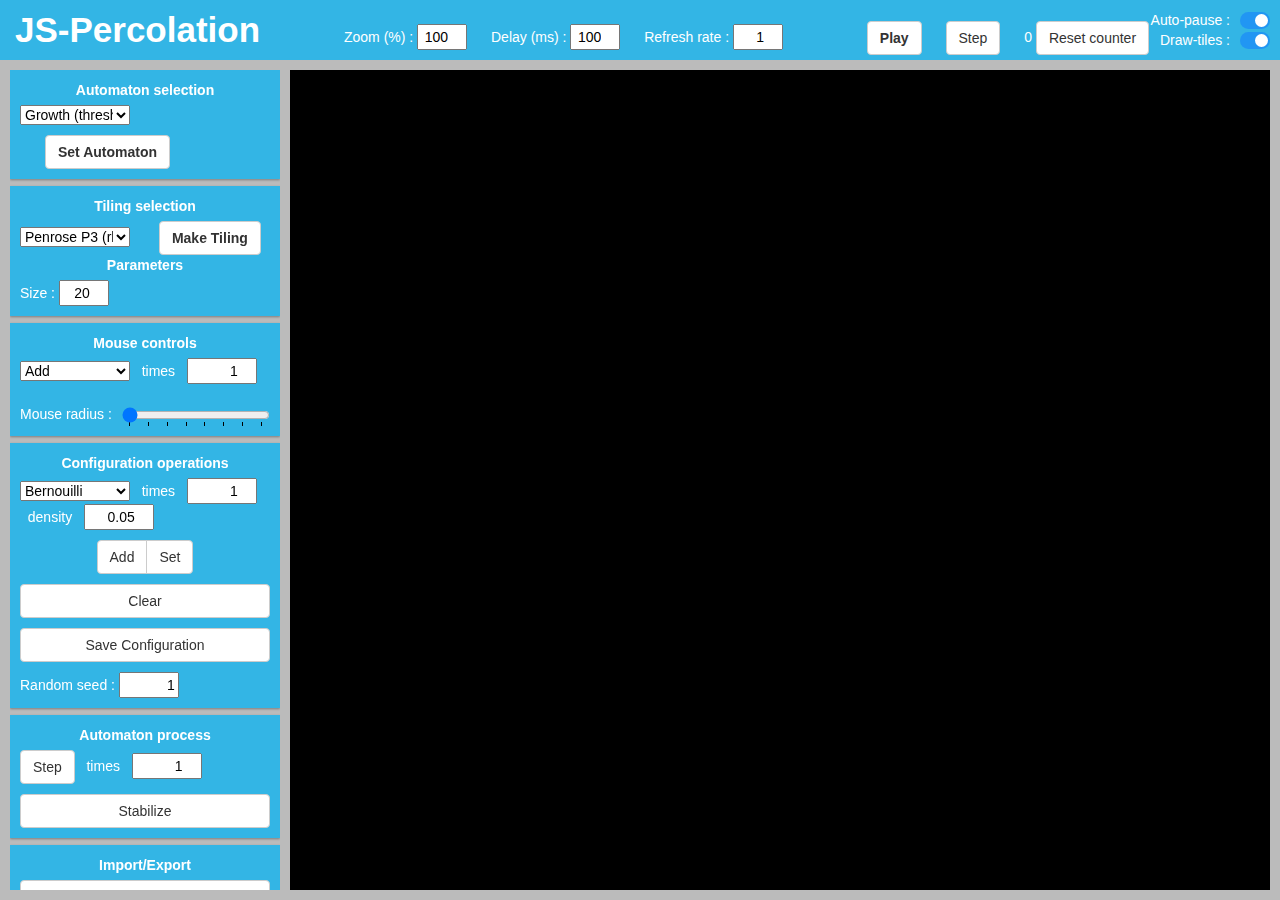
==== JS-Perco.html @ ef55e24b "creation of a html page for percolation" ====
<!DOCTYPE html>
<head>
	<meta charset="UTF-8">
	<title>JS-Percolation</title>
	<link rel="icon" href="favicon.ico" />

	<!-- ####################################################### CSS IMPORTS -->
	<style>
		@import "./css/bootstrap.min.css";
		@import "./css/scrollbar.css";
		@import "./css/modal.css";
		@import "./css/elements.css";
	</style>
</head>
<body>
	<!-- ################################################################ UPPER BAR -->
	<header>
		<span style="margin-left:10px; margin-right:80px; font-size:35px; font-weight:bold;">JS-Percolation</span>
		Zoom (%) :
			<input type="number" id="zoomLevel" style="margin-right:20px" oninput="set_zoom(this)" value="100" max="9999" step="10"/>
		Delay (ms) :
			<input type="number" id="delay" style="margin-right:20px" value="100" oninput="changeDelay(this);" min="0" max="10000"/>
		Refresh rate :
			<input type="number" id="IPF" style="margin-right:80px" value="1" oninput="changeIPS(this);" min="1" max="999"/>
		<button id="playButton" onclick="playPause(this)" class="btn btn-default" style="margin-right:20px; font-weight:bold;">Play</button>
		<button onclick="step()" style="margin-right:20px" class="btn btn-default">Step</button>
        <span id="number_of_steps"></span>
		<button onclick="reset_number_of_steps()" style="margin-right:20px" class="btn btn-default">Reset counter</button>
		<!-- <button onclick="stepPerco()" style="margin-right:20px" class="btn btn-default">Perco &theta;=2</button> -->

		<!-- <button id="stabilizeButton"  onclick="stabTiling()" class="btn btn-primary">Stabilize</button> -->

		<!-- Upper right alignment -->
		<span style="position:absolute; top:10px; right:50px"> Auto-pause : </span>
			<label class="switch" style="position:absolute; top:12px; right:10px">
			  <input type="checkbox" id="pauseToggle" checked = "true">
			  <span class="slider round"></span>
			</label>

		<!-- Upper right alignment -->
		<span style="position:absolute; top:30px; right:50px"> Draw-tiles : </span>
			<label class="switch" style="position:absolute; top:32px; right:10px">
			  <input type="checkbox" id="wireFrameToggle" oninput="enableWireFrame(this);" checked = "true">
			  <span class="slider round"></span>
			</label>

	</header>

	<!-- ################################################################ CONTROL (LEFT) BAR -->
	<nav>

	  <!-- ############################################################ Main Controls -->
	  <div id="automaton controls" class="controlGroup">
	    <p class="groupTitle">Automaton selection</p>
	    <select id="AutomatonSelect">
	      <optgroup label="Threshold">
		<option value="Growth">Growth (threshold 1)</option>
		<option value="Bootstrap">Bootsrap (threshold 2)</option>
		<option value="Threshold3">Blocking (threshold 3)</option>
	      </optgroup>
	      <optgroup label="Directionnal">
		<option value="Directionnal_half_plane">Directionnal half plane</option>
		<option value="Directionnal_positive">Directionnal positive</option>
	      </optgroup>
	    </select>
	    <br>
	    	<button onclick="set_automaton()" style="margin-top:10px; margin-left:25px; font-weight:bold;" class="btn btn-default">Set Automaton</button>
	  </div>

	  
	      
	  
		<div id="main controls" class="controlGroup">
			<p class="groupTitle">Tiling selection</p>
				<select id="TilingSelect" onchange="hideParams()">
			                <optgroup label="Cut and Project (via Mutligrid)">
						<option value="PenroseCutandproject">Penrose P3 (rhomb)</option>
						<option value="AmmannBeenkerCutandproject">Ammann-Beenker</option>
						<option value="TwelveFoldCutandproject">12-fold</option>
						<option value="nfold_simple">n-fold</option>
						<option value="GoldenOctogonalCutandproject">Golden octogonal (random shift)</option>
						<option value="RauzyCutandproject">Rauzy (random shift)</option>
					</optgroup>
					<optgroup label="Regular">
						<option value="sqTiling">Square Tiling</option>
						<!-- <option value="hexTiling">Hexagonal Tiling</option> -->
						<!-- <option value="triTiling">Triangular Tiling</option> -->
					</optgroup>
					
					<!-- <optgroup label="Substitution: Penrose P2 (kite-dart)"> -->
					<!-- 	<option value="P2sunbysubst">Sun</option> -->
					<!-- 	<option value="P2starbysubst">Star</option> -->
					<!-- 	<option value="P2lasercut">Laser-cut (adds knotches+engravings)</option> -->
					<!-- </optgroup> -->
					<!-- <optgroup label="Substitution: Penrose P3 (rhomb)"> -->
					<!-- 	<option value="P3sunbysubst">Sun</option> -->
					<!-- 	<option value="P3star1bysubst">Star1</option> -->
					<!-- 	<option value="P3star2bysubst">Star2</option> -->
					<!-- 	<option value="P3lasercut">Laser-cut (adds knotches+engravings)</option> -->
					<!-- </optgroup> -->
					<!-- <optgroup label="Substitution: Penrose P0 (from Robinson triangles)"> -->
					<!-- 	<option value="penrose0">Half-kite</option> -->
					<!-- 	<option value="HKKDPenrose">Half-kite P2 (kite-dart)</option> -->
					<!-- 	<option value="HDKDPenrose">Half-dart P2 (kite-dart)</option> -->
					<!-- 	<option value="SunKDPenrose">Sun P2 (kite-dart)</option> -->
					<!-- 	<option value="StarKDPenrose">Star P2 (kite-dart)</option> -->
					<!-- 	<option value="HKRPenrose">Half-kite P3 (rhomb)</option> -->
					<!-- 	<option value="HDRPenrose">Half-dart P3 (rhomb)</option> -->
					<!-- 	<option value="SunRPenrose">Sun P3 (rhomb)</option> -->
					<!-- 	<option value="StarRPenrose">Star P3 (rhomb)</option> -->
					<!-- </optgroup> -->
					<!-- <optgroup label="Substitution: Others"> -->
					<!-- 	<option value="A5bysubst">Ammann-Beenker</option> -->
					<!-- 	<option value="BB1bysubst">Birds and Bees 1</option> -->
					<!-- 	<option value="TriangleIncenter">Triangle Incenter</option> -->
					<!-- </optgroup> -->
					<!-- <optgroup label="Symmetry Free"> -->
					<!-- 	<option value="sqD2">D2 Square</option> -->
					<!-- 	<option value="sqD4">D4 Square</option> -->
					<!-- </optgroup> -->
					<!-- <optgroup label="Misc."> -->
					<!-- 	<option value="sqTilingMoore">Square Moore</option> -->
					<!-- 	<option value="sqTilingCircle">Square Tiling croped to circle</option> -->
					<!-- 	<option value="pythagorean">Pythagorean</option> -->
					<!-- 	<option value="truncSq">Truncated Square</option> -->
					<!-- 	<option value="cairoPenta">Cairo Pentagonal</option> -->
					<!-- </optgroup> -->

				</select>

				<!--<form id="postCustom" enctype="multipart/form-data" action="/upload/image" method="post">
					<input type="file" id="inputCustom" accept=".png,.jpg,.jpeg,.bmp" style="display:none;" />
				</form>-->
			<button onclick="drawTiling()" style="margin-left:25px; font-weight:bold;" class="btn btn-default">Make Tiling</button>
			<br>


			<!-- Tiling-specific controls -->
			<p class="groupTitle" id="paramTitle">Parameters</p>
			<!-- Square controls -->
			<div id="paramHide">
				<span id="p_width" style="display:none;">
				Width :
					<input type="number" id="cW" min="0" value="100" style="width: 50px;" />
				</span>

				<span id="p_height" style="display:none;">
				&nbsp; &nbsp; Height :
					<input type="number" id="cH" min="0" value="100" style="width: 50px;" />
				<br></span>

				<span id="p_size">
				Size :
					<input type="number" id="size" min="0" value="20" style="width: 50px;" />
				<br></span>

				<!-- control for the n-fold cut-and-project tilings -->
				<span id="p_order" style="display:none;">
				Order :
					<input type="number" id="order" min="3" value="5" style="width=50px;" />
				<br></span>

				<!-- control for the selection of crop method for cut-and-project tilings -->
				<span id="p_cropMethod" style="display:none">
				Crop method :
					<select id="cropMethod">
                        <option value="maxCoord"> L&#8734; (maximum coordinate) </option>
                        <option value="sumCoord"> L1 (sum of coordinates) </option>
                        <option value="euclideanNorm"> L2 (Euclidean norm) </option>
					</select>
				<br></span>

				<!-- substitution controls -->
				<span id="p_iterations" style="display:none;">
				Iterations :
					<input type="number" style="width: 50px;" id="penroseIt" min="0" value="4"/>
				<br></span>

				<!-- laser cut controls -->

				<span id="p_knotchA" style="display:none;">
				Knotch type A :
					<select id="knotchA">
						<option value="trapezoid"> trapezoid </option>
						<option value="claw"> claw </option>
				  	    <option value="none"> none </option>
					</select>
				<br></span>

				<span id="p_knotchB" style="display:none;">
				Knotch type B :
					<select id="knotchB">
						<option value="trapezoid"> trapezoid </option>
						<option value="claw"> claw </option>
				  	    <option value="none"> none </option>
					</select>
				<br></span>

				<span id="p_kwidth" style="display:none;">
				Knotch width [0,1]:
					<input type="number" step=0.01 style="width: 50px;" id="kwidth" min="0" max="1" value="0.2"/>
				<br></span>

				<span id="p_kposi" style="display:none;">
				  Knotch position [0,1] :
				  <input type="number" step=0.01 style="width: 50px;" id="kposi" min="0" max="1" value="0.5"/>
				<br></span>

				<span id="p_kposlist" style="display:none;">
				Knotch position :
				  <select id="kposlist">
				  	<option value="along"> along engravings </option>
				  	<option value="center"> center of sides </option>
				  </select>
				<br></span>

				<span id="p_lineplace" style="display:none;">
				Line position [0,1]:
					<input type="number" step=0.01 style="width: 50px;" id="lineplace" min="0" max="1" value="0.22"/>
				<br></span>

				<span id="p_linespace" style="display:none;">
				Line space [0,1]:
					<input type="number" step=0.01 style="width: 50px;" id="linespace" min="0" max="1" value="0.04"/>
				<br></span>

			</div>
		</div> <!-- Main controls  -->

		<!-- ############################################################ Mouse Controls -->
		<div id="mouse controls" class="controlGroup">
			<p class="groupTitle">Mouse controls</p>
			<select id="mouseOperation">
			  <option value="addOne">Add</option>
			  <option value="rmOne">Remove</option>
			  <option value="setOne">Set</option>
			  <option value="select">Select</option>
			</select>
			<div id="maskMouseRepeat" style="display:inline;">
			&nbsp;&nbsp;times&nbsp;&nbsp;
			<input type="number" id="mouseOperationRepeat" value="1" min="0" max="999999"style="width: 70px;" />
			</div>
			<br><br>
			<div style="display:flex;">
			  Mouse radius :
			  <input type="range" min="1" max="8" value="1" step="1" id="brushRange" style="width:150px;margin-left:10px;" list="steplist">
			  <datalist id="steplist">
				<option>1</option>
				<option>2</option>
				<option>3</option>
				<option>4</option>
				<option>5</option>
				<option>6</option>
				<option>7</option>
				<option>8</option>
			</datalist>
			</div>
		</div> <!-- Mouse controls -->

		<!-- ############################################################ Operations / Secondary Controls -->
		<div id="secondary controls" class="controlGroup">
			<p class="groupTitle">Configuration operations</p>
			<select id="complexOperationValue">
			  <!-- <option value="MaxS">Max stable</option> -->
			  <!-- <option value="OneE">One Everywhere</option> -->
			  <!-- <option value="Dual">Dual</option> -->
			  <!-- <option value="Iden">Identity</option> -->
			  <!-- <option value="Inve">Inverse</option> -->
			  <!-- <option value="Rand">Random</option> -->
			  <!-- <option value="Burn">Burning</option> -->
			  <option value="Bernouilli">Bernouilli</option>
			</select>
			<div id="complexTimesMask" style="display:inline;">
				&nbsp;&nbsp;times&nbsp;&nbsp;
				<input type="number" id="complexOperationRepeat" min="0" value="1" max="999999" style="width: 70px;" />
			</div>
			<br>
			<div id="complexBernouilli" style="display:inline;">
				&nbsp;&nbsp;density&nbsp;&nbsp;
				<input type="number" step="0.01" id="complexBernouilliDensity" min="0" value="0.05" max="1" style="width: 70px;" />
			</div>
			<br>
			<div style="margin-left:auto; margin-right:auto; display:table; margin-top:10px;" class="btn-group">
				<button id="complexOperationAdd" onclick="complexOperationAdd()" class="btn btn-default">Add</button>

				<!-- <button id="complexOperationSub" onclick="complexOperationSub()" class="btn btn-default">Substract</button> -->

				<button id="complexOperationSet" onclick="complexOperationSet()" class="btn btn-default">Set</button>
			</div>
			<button onclick="clearTiling()" class="btn btn-default" style="margin-top:10px;display: table;width: -webkit-fill-available;">Clear</button>
			<button id="saveConfig" onclick="saveConfiguration()" style="margin-top:10px;display: table;width: -webkit-fill-available;;" class="btn btn-default">Save Configuration</button>

			<!-- Random Seeding -->
			<div id="seedMask" style="margin-top:10px;">
				Random seed :
				<input id="randSeed" value="1" oninput="changeSeed(this);" style="width: 60px;" />
			</div>
		</div> <!-- Operations controls -->

		<!-- ############################################################ Stabilization -->
		<div class="controlGroup">
			<p class="groupTitle">Automaton process</p>
		    <button onclick="steps()" class="btn btn-default">Step</button>
			&nbsp;&nbsp;times&nbsp;&nbsp;
			<input type="number" id="stepsRepeat" value="1" min="1" max="999999"style="width: 70px;" />
            <br>
			<div style="margin-left:auto; margin-right:auto; margin-top:10px; display:grid">
		        <button onclick="stabTiling()" class="btn btn-default">Stabilize</button>
            </div>
        </div>

		<!-- ############################################################ Import/Export -->
		<div class="controlGroup">
			<!-- File importing -->
			<p class="groupTitle">Import/Export</p>
			<div style="margin-left:auto; margin-right:auto; display:grid">
				<label for="files" class="btn btn-default">
					Import from JSON
				</label>
				<button id="createjson" style="margin-top:5px;" class="btn btn-default">Export to JSON</button>
				<button id="createtikz" style="margin-top:5px;" class="btn btn-default">Export to TIKZ</button>
				<button id="createsvg" style="margin-top:5px;" class="btn btn-default">Export to SVG</button>
				<button id="createsvglasercut" style="margin-top:5px;" class="btn btn-default">Export to SVG for laser cut</button>
				<label for="filesPIC" class="btn btn-default" style="margin-top:5px;">
					Square Tiling from image
				</label>
			</div>

			<!-- File button not displayed, and a JS command clicks on them. -->
			<input type="file" id="files" name="files[]" accept=".JSON" multiple style="display:none;" />
			<input type="file" id="filesPIC" name="files2[]" accept=".png,.jpg,.jpeg,.bmp" multiple style="display:none;" />
			<output id="list" style="display:none;"></output>

			<a download="sandpile.json" id="downloadlink" style="display: none">Download</a>
        </div>

		<!-- ############################################################ Misc Controls -->
		<div class="controlGroup">
			<p class="groupTitle">Misc controls</p>
			<button id="colorButton"  style="margin-left:auto;margin-right:auto;display:block;" class="btn btn-default">Change colors</button>
        </div>

		<!-- ############################################################ Informations -->
		<div  class="controlGroup" style="height:400px; position:relative;">
			<p class="groupTitle">Informations</p>

			<span id="tileInfo">Selected tile info</span>

			<br>
			<button id="statsButton" style="position:absolute; top:32px; right:10px;" onclick="show_stats()" class="btn btn-default"> Get stats </button>
			<br>
			<p id="statsInfo"></p>

			<button id="createStats" style="position:absolute; bottom:10px; left:10px;" class="btn btn-default">Stabilization stats file</button>
        </div>

	<!-- 	<\!-- ############################################################ Roundness -\-> -->
	<!-- 	<div class="controlGroup" style="height:360px;"> -->
	<!-- 		<p class="groupTitle">Roundness</p> -->
        <!--     <\!-- Animate -\-> -->
	<!-- 		Animate : -->
	<!-- 		<label class="switch" style="margin-top:5px"> -->
	<!-- 		  <input type="checkbox" id="roundAnimate" checked = "true"> -->
	<!-- 		  <span class="slider round"></span> -->
	<!-- 		</label> -->
        <!--     <\!-- Roundness buttons-\-> -->
	<!-- 		<div style="margin-left:auto; margin-right:auto; display:grid"> -->
        <!--       <\!-- Roundness file -\-> -->
        <!--       <button id="createRoundness" style="margin-top:5px;" class="btn btn-default">Compute roundness file</button> -->
        <!--       <\!-- Roundness fast -\-> -->
        <!--       <button id="createRoundnessFast" style="margin-top:5px;" class="btn btn-default">Fast (circle shrink only)</button> -->
        <!--       <\!-- Export frontier to tikz -\-> -->
        <!--       <button id="export_frontierTikz" onclick="export_frontierTikz()" style="margin-top:5px;" class="btn btn-default">Export frontier to TIKZ</button> -->
        <!--     </div> -->
        <!--     <\!-- Show radii and current roundness -\-> -->
        <!--     <div style="margin-top:10px;"> -->
        <!--       <\!-- Radii -\-> -->
        <!--       Show Xscribed radii : -->
	<!-- 		  <label class="switch" style=""> -->
	<!-- 		    <input type="checkbox" id="radiiShow" oninput="radii(this);"> -->
	<!-- 		    <span class="slider round"></span> -->
	<!-- 		  </label> -->
        <!--       <br> -->
        <!--       <\!-- Roundness now -\-> -->
        <!--       Show current roundness : -->
	<!-- 		  <label class="switch" style=""> -->
	<!-- 		    <input type="checkbox" id="roundShow" oninput="roundness(this);"> -->
	<!-- 		    <span class="slider round"></span> -->
	<!-- 		  </label> -->
        <!--       <br> -->
        <!--       <p id="radiiInfo" style="margin-top:5px;"><br><br></p> -->
        <!--       <p id="roundInfo" style="margin-top:5px;"><br><br></p> -->
        <!--     </div> -->
        <!-- </div> -->

	<!-- 	<\!-- ############################################################ Harmonics -\-> -->
	<!-- 	<div class="controlGroup"> -->
	<!-- 		<p class="groupTitle">Harmonics</p> -->
        <!--     <\!-- Harmonics -\-> -->
	<!-- 		<select id="harmonicValue" style="width:100px"> -->
	<!-- 		  <option value="1A">1A</option> -->
	<!-- 		  <option value="1B">1B</option> -->
	<!-- 		  <option value="2A">2A</option> -->
	<!-- 		  <option value="2B">2B</option> -->
	<!-- 		  <option value="3A">3A</option> -->
	<!-- 		  <option value="3B">3B</option> -->
	<!-- 		  <option value="4A">4A</option> -->
	<!-- 		  <option value="4B">4B</option> -->
	<!-- 		</select> -->
	<!-- 		<button onclick='currentTiling.apply_harmonic()' style="margin-left:10px;" class="btn btn-default ">Apply Harmonic</button> -->
        <!--     <br /> -->
        <!-- </div> -->

	<!-- 	<\!-- ############################################################ Batch procesings -\-> -->
	<!-- 	<div class="controlGroup"> -->
	<!-- 		<p class="groupTitle">Batch processings</p> -->
	<!-- 		<div style="margin-left:auto; margin-right:auto; display:grid"> -->
        <!--       <button id="batch_identities" onclick="batch_identities()" style="margin-top:5px;font-family: monospace;" class="btn btn-default">batch_identities()</button> -->
        <!--       <button id="batch_roundness" onclick="batch_roundness()" style="margin-top:5px;font-family: monospace;" class="btn btn-default">batch_roundness()</button> -->
        <!--       <button id="batch_frontiers" onclick="batch_frontiers()" style="margin-top:5px;font-family: monospace;" class="btn btn-default">batch_frontiers()</button> -->
        <!--       <button id="batch_identities_diff" onclick="batch_identities_diff()" style="margin-top:5px;font-family: monospace;" class="btn btn-default">batch_identities_diff()</button> -->
        <!--     </div> -->
        <!-- </div> -->

		<!-- ############################################################ Credits -->
		<div class="credits">
          <img src="./css/cc-heart.png" style="height:16px">
          <a href="https://creativecommons.org/licenses/by/4.0/">CC-BY</a><br />
          Valentin Darrigo<br />
          Jeremy Fersula<br />
          Kevin Perrot<br />
          See the <a href="https://github.com/huacayacauh/JS-Sandpile/wiki">wiki</a>
          and <a href="https://github.com/huacayacauh/JS-Sandpile/">code</a> on github
		</div>

	</nav> <!-- ######################################################### End of Control bar -->


	<!-- ################################################################ Color picking window -->
	<div id="colors" class="modal">
	  <div class="modal-content">
		<span class="close">&times;</span>
	  </div>
	</div>

	<!-- ################################################################ Canvas -->
	<div class="canvasDiv" id="canvasHolder">
	</div>

	<!-- ################################################################ JS Imports -->
	<script src="./js/Utils/jquery.min.js"></script>
	<script src="./js/Utils/three.min.js"></script>
	<script src="./js/Utils/OrthographicTrackballControls.js"></script>
	<script src="./js/Utils/bootstrap.min.js"></script>
	<script src="./js/Utils/earcut.js"></script>
    <script src="./js/Utils/Geometry.js"></script>
    <script src="./js/Utils/Matrix.js"></script>
    <script src="./js/Utils/Combinatorics.js"></script>
    <script src="./js/Utils/Crop.js"></script>
	<script src="./js/Utils/jszip.min.js"></script>
	<script src="./js/Utils/FileSaver.min.js"></script>
	<script src="./js/Utils/gpu-browser.min.js"></script>

	<script src="./js/Tiling.js"></script>

	<script src="./js/TilingPresets/HexTiling.js"></script>
	<script src="./js/TilingPresets/TriTiling.js"></script>
	<script src="./js/TilingPresets/PenroseTiling.js"></script>
	<script src="./js/TilingPresets/CustomSquareTiling.js"></script>
	<script src="./js/TilingPresets/SquareTiling.js"></script>
	<script src="./js/TilingPresets/Pythagorean.js"></script>
	<script src="./js/TilingPresets/TruncSquare.js"></script>
	<script src="./js/TilingPresets/CairoPentagonal.js"></script>
	<script src="./js/TilingPresets/PenroseP0.js"></script>

    <script src="./js/TilingPresets/SubstitutionAPI.js"></script>
    <script src="./js/TilingPresets/PenroseP2Substitution.js"></script>
    <script src="./js/TilingPresets/PenroseP3Substitution.js"></script>
    <script src="./js/TilingPresets/AmmannBeenkerA5Substitution.js"></script>
    <script src="./js/TilingPresets/BirdsBeesSubstitution.js"></script>
    <script src="./js/TilingPresets/TriangleSubstitution.js"></script>

    <script src="./js/TilingPresets/CutAndProjectViaMultigrid.js"></script>

	<script src="./js/Features/ChangeDisplay.js"></script>
	<script src="./js/Features/ImportExport.js"></script>
	<script src="./js/Features/Stats.js"></script>
	<script src="./js/Features/Harmonics.js"></script>
	<script src="./js/Features/Roundness.js"></script>
	<script src="./js/Features/Batch_processings.js"></script>

    <script src="./js/Utils/Knotches.js"></script>

	<script src="./js/app.js"></script>

</body> <!-- ############################################################ End. -->
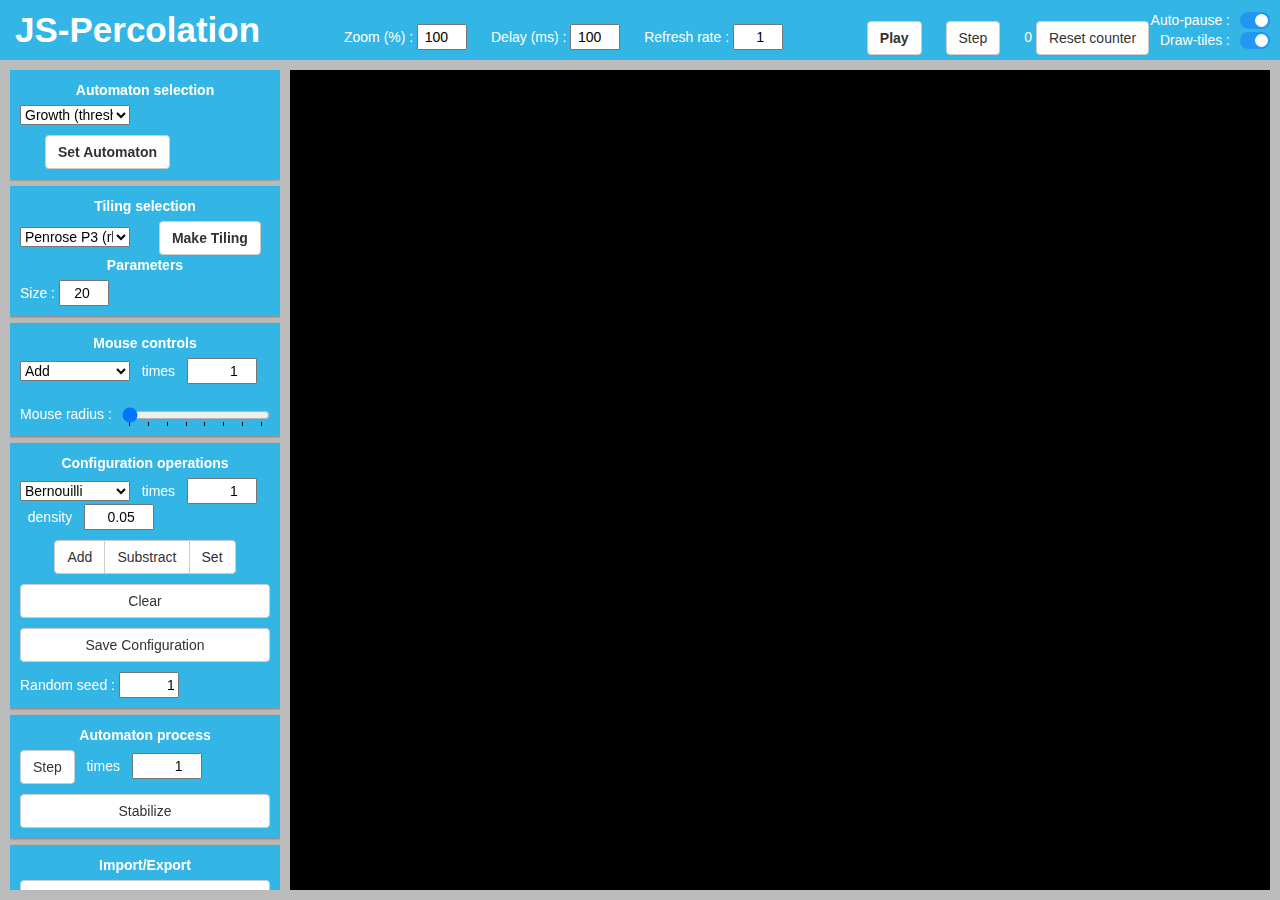
==== commit 6e5c12cb: "rétabli le bouton Sub + réparé le bouton Add pour Bernoulli" ====
--- a/JS-Perco.html
+++ b/JS-Perco.html
@@ -283,7 +283,7 @@
 			<div style="margin-left:auto; margin-right:auto; display:table; margin-top:10px;" class="btn-group">
 				<button id="complexOperationAdd" onclick="complexOperationAdd()" class="btn btn-default">Add</button>
 
-				<!-- <button id="complexOperationSub" onclick="complexOperationSub()" class="btn btn-default">Substract</button> -->
+				<button id="complexOperationSub" onclick="complexOperationSub()" class="btn btn-default">Substract</button>
 
 				<button id="complexOperationSet" onclick="complexOperationSet()" class="btn btn-default">Set</button>
 			</div>
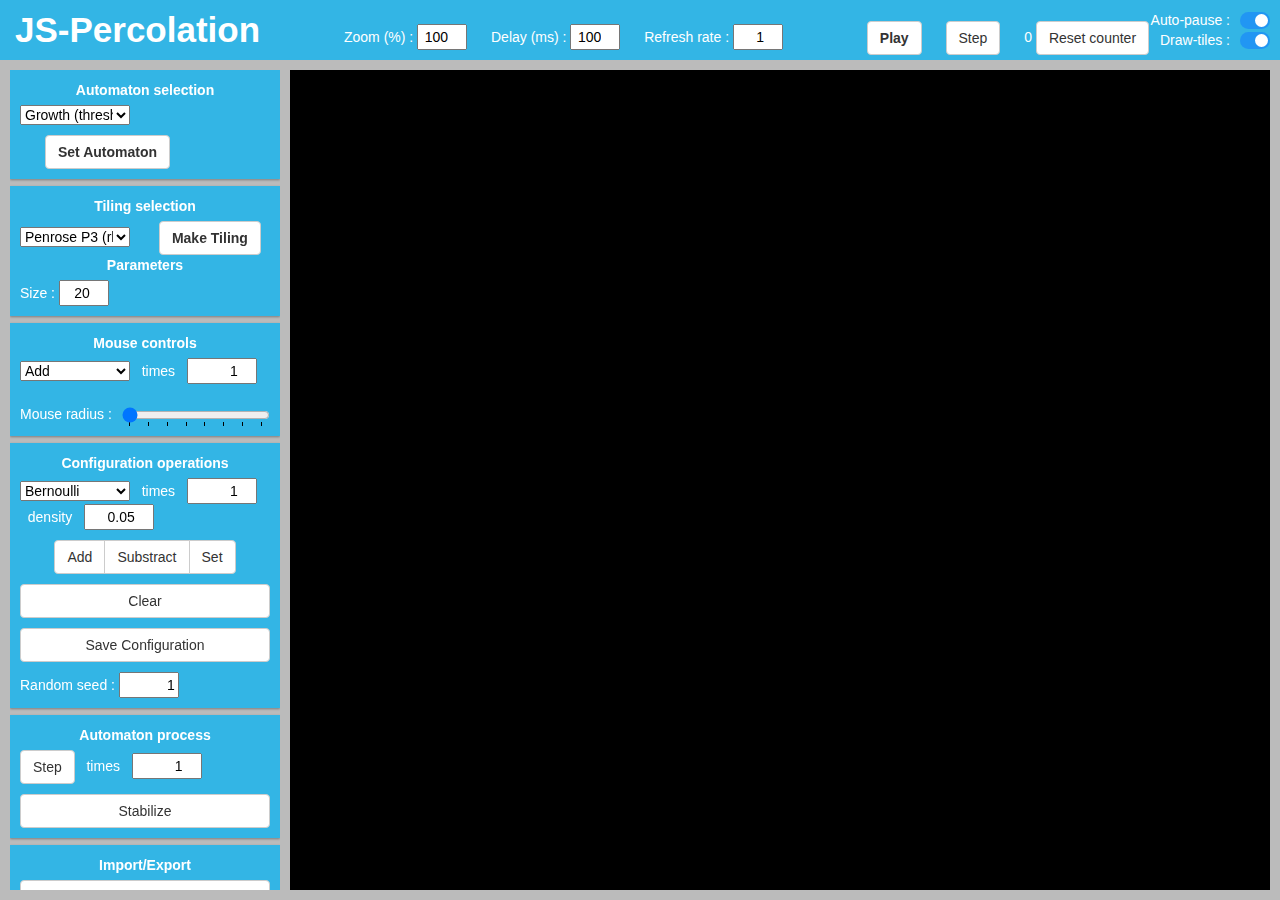
==== commit f1aa9bdc: "correction de la typo Bernouilli -> Bernoulli" ====
--- a/JS-Perco.html
+++ b/JS-Perco.html
@@ -268,16 +268,16 @@
 			  <!-- <option value="Inve">Inverse</option> -->
 			  <!-- <option value="Rand">Random</option> -->
 			  <!-- <option value="Burn">Burning</option> -->
-			  <option value="Bernouilli">Bernouilli</option>
+			  <option value="Bernoulli">Bernoulli</option>
 			</select>
 			<div id="complexTimesMask" style="display:inline;">
 				&nbsp;&nbsp;times&nbsp;&nbsp;
 				<input type="number" id="complexOperationRepeat" min="0" value="1" max="999999" style="width: 70px;" />
 			</div>
 			<br>
-			<div id="complexBernouilli" style="display:inline;">
+			<div id="complexBernoulli" style="display:inline;">
 				&nbsp;&nbsp;density&nbsp;&nbsp;
-				<input type="number" step="0.01" id="complexBernouilliDensity" min="0" value="0.05" max="1" style="width: 70px;" />
+				<input type="number" step="0.01" id="complexBernoulliDensity" min="0" value="0.05" max="1" style="width: 70px;" />
 			</div>
 			<br>
 			<div style="margin-left:auto; margin-right:auto; display:table; margin-top:10px;" class="btn-group">
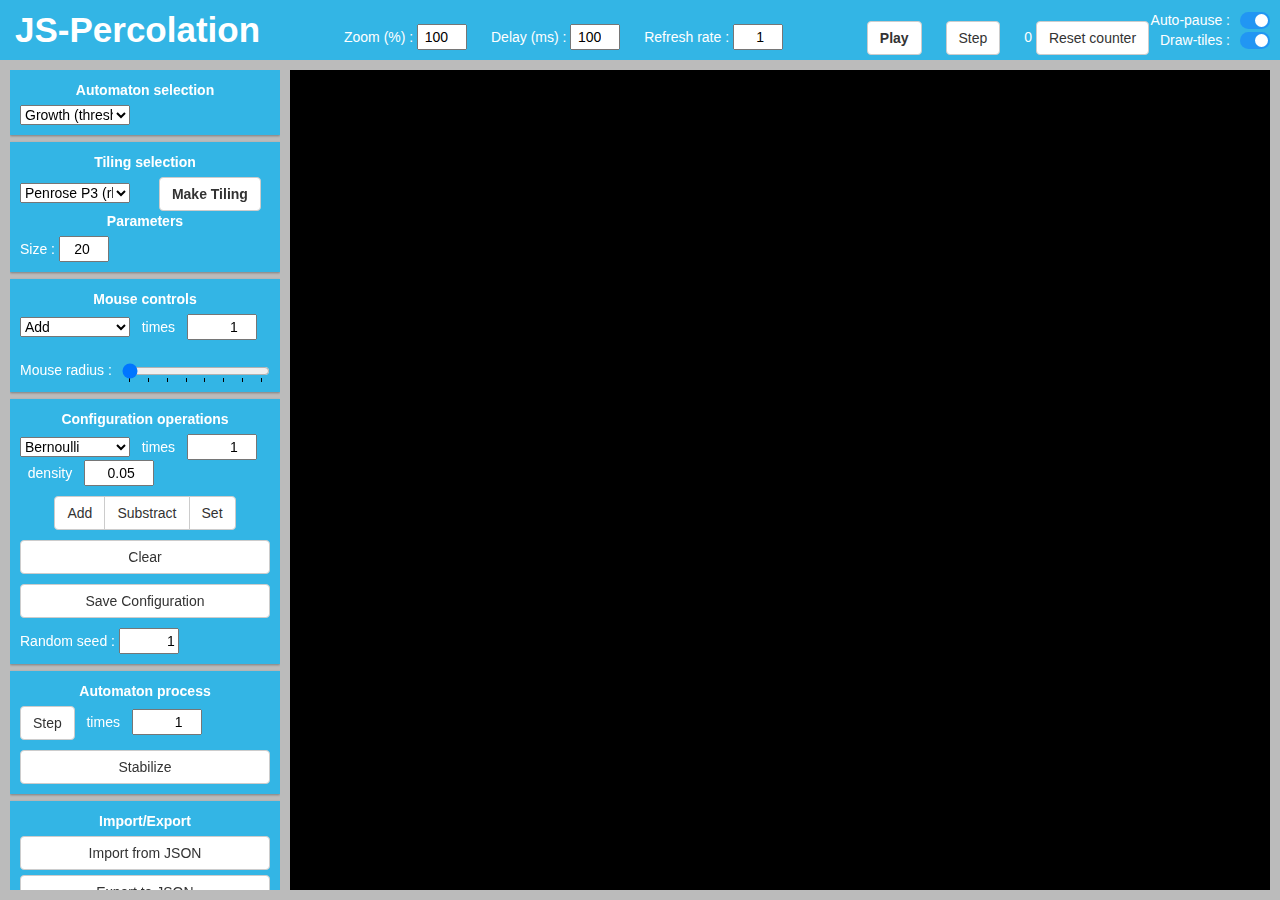
==== commit cb66f68c: "amelioration du choix des couleurs en cohérence avec l'option de diagramme espace temps" ====
--- a/JS-Perco.html
+++ b/JS-Perco.html
@@ -52,7 +52,7 @@
 	  <!-- ############################################################ Main Controls -->
 	  <div id="automaton controls" class="controlGroup">
 	    <p class="groupTitle">Automaton selection</p>
-	    <select id="AutomatonSelect">
+	    <select id="AutomatonSelect" onchange="set_automaton()">
 	      <optgroup label="Threshold">
 		<option value="Growth">Growth (threshold 1)</option>
 		<option value="Bootstrap">Bootsrap (threshold 2)</option>
@@ -62,9 +62,13 @@
 		<option value="Directionnal_half_plane">Directionnal half plane</option>
 		<option value="Directionnal_positive">Directionnal positive</option>
 	      </optgroup>
+	      <optgroup label="Growth directionnal">
+		<option value="Growth_directionnal_half_plane">Growth directionnal half plane</option>
+		<option value="Growth_directionnal_positive">Growth directionnal positive</option>
+	      </optgroup>
 	    </select>
 	    <br>
-	    	<button onclick="set_automaton()" style="margin-top:10px; margin-left:25px; font-weight:bold;" class="btn btn-default">Set Automaton</button>
+	    <!--	<button onclick="set_automaton()" style="margin-top:10px; margin-left:25px; font-weight:bold;" class="btn btn-default">Set Automaton</button>  -->
 	  </div>
 
 	  
@@ -131,7 +135,7 @@
 				<!--<form id="postCustom" enctype="multipart/form-data" action="/upload/image" method="post">
 					<input type="file" id="inputCustom" accept=".png,.jpg,.jpeg,.bmp" style="display:none;" />
 				</form>-->
-			<button onclick="drawTiling()" style="margin-left:25px; font-weight:bold;" class="btn btn-default">Make Tiling</button>
+			<button onclick="drawTiling(); set_automaton()" style="margin-left:25px; font-weight:bold;" class="btn btn-default">Make Tiling</button>
 			<br>
 
 
@@ -334,10 +338,40 @@
 			<a download="sandpile.json" id="downloadlink" style="display: none">Download</a>
         </div>
 
-		<!-- ############################################################ Misc Controls -->
+		<!-- ############################################################ Color Controls -->
 		<div class="controlGroup">
-			<p class="groupTitle">Misc controls</p>
-			<button id="colorButton"  style="margin-left:auto;margin-right:auto;display:block;" class="btn btn-default">Change colors</button>
+		  <p class="groupTitle">Color controls</p>
+		  <select id="colorScheme" onchange="colorControls()">
+		    <option value="Binary"> Binary </option>
+		    <option value="SpaceTime"> Space-Time diagram </option>
+		  </select>
+		  <br>
+		  <div id="blankColorChooser" style="display:inline;">
+		    Blank color
+		    <input id="blankColor" type="color" value="#ffffff" style="display: inline; margin-right: 20px;">
+		  </div>
+		  <br>
+		  <div id="contaminatedColorChooser" style="display:inline;">
+		    Contaminated color
+		    <input id="contaminatedColor" type="color" value="#2f2f2f" style="display: inline; margin-right: 20px;">
+		  </div>
+		  <br>
+		  <div id="timeColorChooser" style="display:none;">
+		    Time diagram color
+		    <input id="timeColor" type="color" value="#2f2f2f" style="display: inline; margin-right: 20px;">
+		    <br>
+		    Time diagram fading
+		    <input id="timeFading" type="range" min="0" max="100" value="50">
+		    <br>
+		    Number of time steps
+		    <input id="timeRange" type="number" value="10" style="margin-left:5px;">
+		    <br>
+		    <button id="resettingSand" style="margin-left:auto; margin-right:auto; display:block;" class="btn btn-default" onclick="resetToMaxSand()"> Reset to maxSand </button>
+		  </div>
+		  <br>
+		  <button id="changingColors" style="margin-left:auto; margin-right:auto; display:block;" class="btn btn-default" onclick="colorControls()"> Update colors </button>
+		   
+			<!-- <button id="colorButton"  style="margin-left:auto;margin-right:auto;display:block;" class="btn btn-default">Change colors</button> -->
         </div>
 
 		<!-- ############################################################ Informations -->
@@ -430,7 +464,7 @@
           Jeremy Fersula<br />
           Kevin Perrot<br />
           See the <a href="https://github.com/huacayacauh/JS-Sandpile/wiki">wiki</a>
-          and <a href="https://github.com/huacayacauh/JS-Sandpile/">code</a> on github
+          and <a href="https://github.com/huacayacauh/JS-Sandpile/tree/perco">code</a> on github
 		</div>
 
 	</nav> <!-- ######################################################### End of Control bar -->
